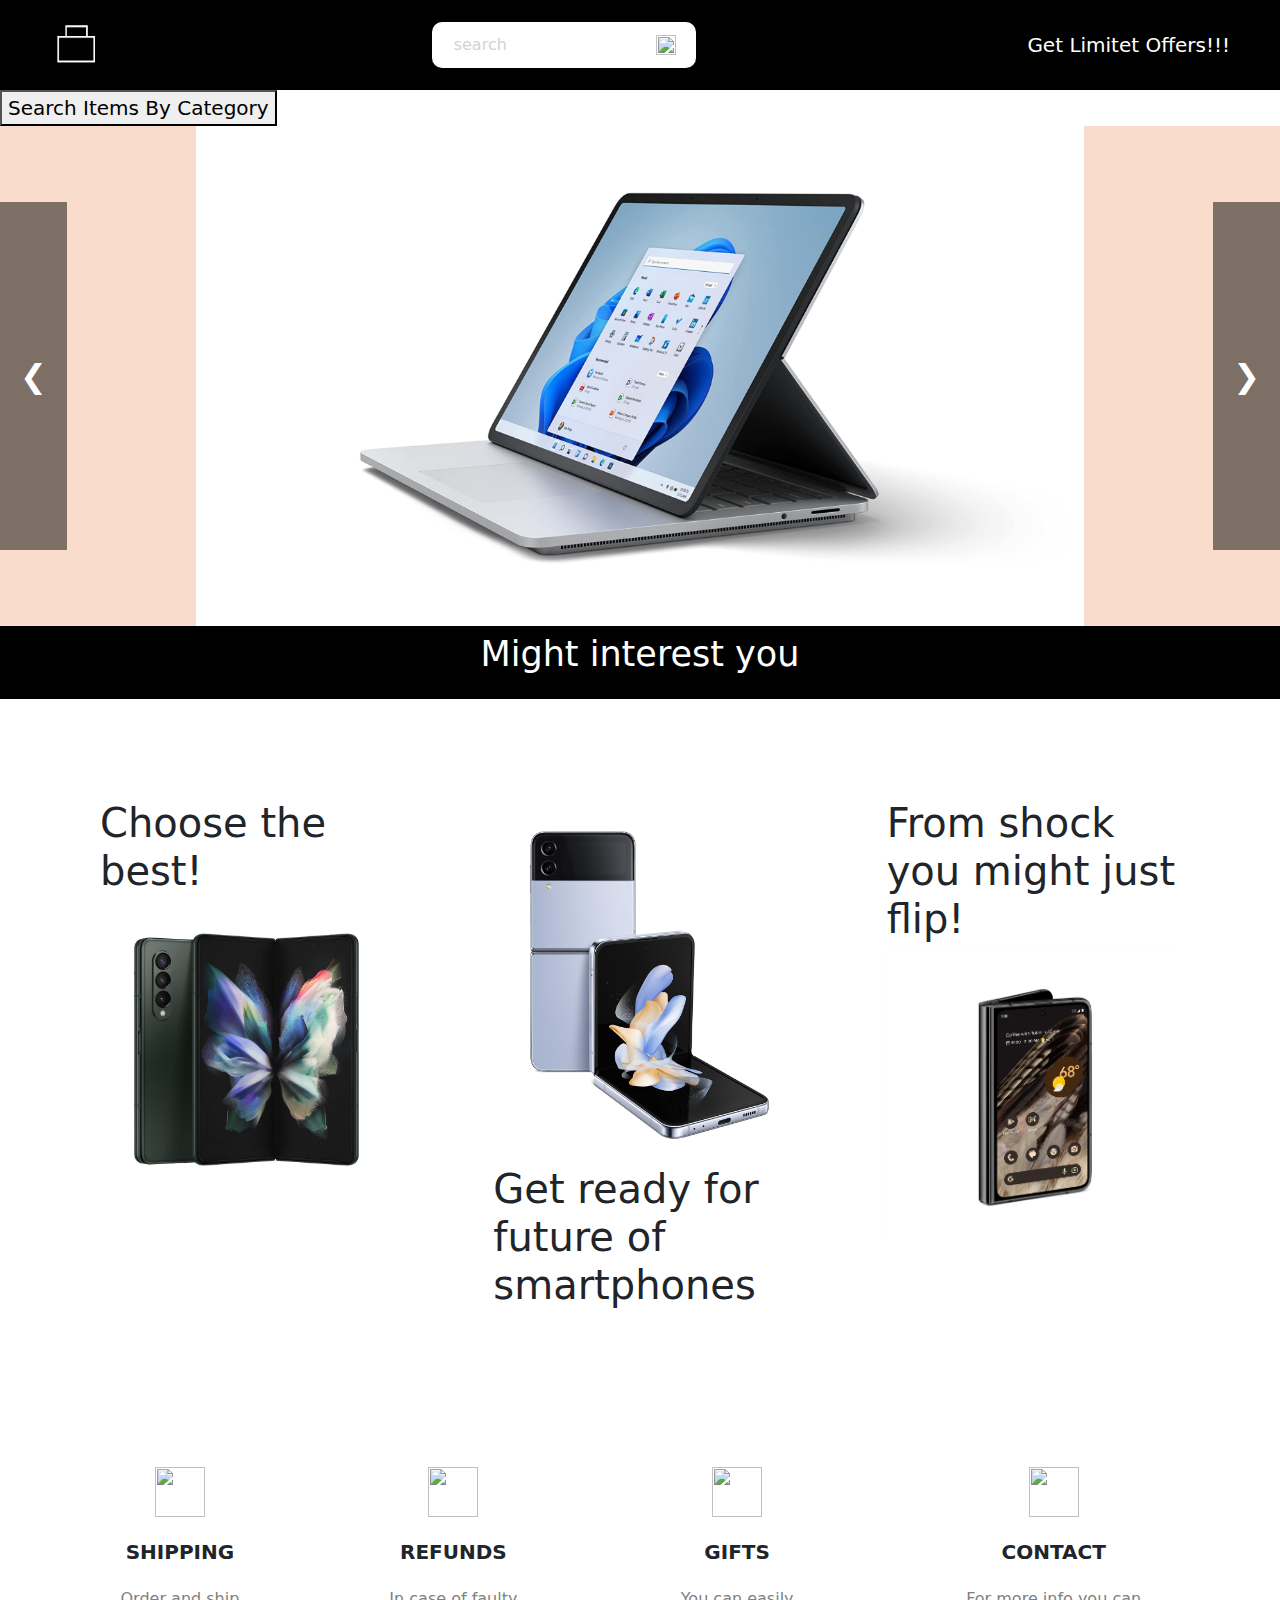
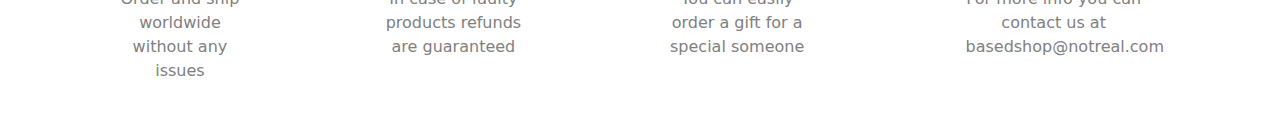
==== step-project/index.html @ f70ba468 "Add files via upload" ====
<html lang="en">
<head>
    <meta charset="UTF-8">
    <meta name="viewport" content="width=device-width, initial-scale=1.0">
    <title>Shopping</title>
    <link rel="stylesheet" type="text/css" href="style.css">

 
     <link href="https://cdn.jsdelivr.net/npm/bootstrap@5.3.3/dist/css/bootstrap.min.css" 
     rel="stylesheet" 
     integrity="sha384-QWTKZyjpPEjISv5WaRU9OFeRpok6YctnYmDr5pNlyT2bRjXh0JMhjY6hW+ALEwIH" 
     crossorigin="anonymous">
 
</head>
<body>

    <nav class="nav1">
        <div class="navTop">
            <div class="navItem">
                <img src="img/1.png" width="50px" height="50px">
            </div>
            <div class="navItem">
                <div class="search">
                    <input type="text" placeholder="search" class="searchInput">
                    <img src="img/searchicon.png" width="20" height="20" class="searchIcon">
                </div>
            </div>
            <div class="navItem">
                <span class="limitedOffer">Get Limitet Offers!!!</span>
            </div>
        </div>

    </nav>



    <button class="categoryBtn" onclick="hideShow()">Search Items By Category</button>
    <div id="dropDownSearch" class="dropDownSearch">
        <div class="buttonSearch">
            <div class="inputLabels">
                <label for="id1">Search for product by name</label>
                <input type="text" placeholder="Search for product by name" class="form-control" id="id1">
                <label for="minPrice">Enter Minimum Price</label>
                <input type="number" placeholder="Enter Minimum Price" class="form-control" id="minPrice">
                <label for="maxPrice">Enter Maximum Price</label>
                <input type="number" placeholder="Enter Maximum Price" class="form-control" id="maxPrice">
                <button class="btn btn-success mt-2" id="search">Search</button>
                <button class="btn btn-clear" id="clear">Clear</button> 
            </div>
    
            <div class="brandButtons">
                <button class="btn btn-apple brand" value="apple">Apple</button>
                <button class="btn btn-xiaomi brand" value="xiaomi">Xiaomi</button>
                <button class="btn btn-samsung brand" value="samsung">Samsung</button>
                <button class="btn btn-asus brand" value="asus">Asus</button>
                <button class="btn btn-honor brand" value="honor">Honor</button>
                <button class="btn btn-oneplus brand" value="oneplus">OnePlus</button>
                <button class="btn btn-lenovo brand" value="lenovo">Lenovo</button>
                <button class="btn btn-hp brand" value="hp">HP</button>
                <button class="btn btn-acer brand" value="acer">Acer</button>
                <button class="btn btn-dell brand" value="dell">Dell</button>
                <button class="btn btn-msi brand" value="msi">MSI</button>
                <button class="btn btn-lg brand" value="lg">LG</button>
            </div>
    
            <section></section>
        
        </div>
    </div>



    <div class="slider">
        <div class="slides">
            <img class="slide" src="img/product1.png" alt="Image #1">
            <img class="slide" src="img/product2.png" alt="Image #2">
            <img class="slide" src="img/product3.png" alt="Image #3">
            <img class="slide" src="img/product4.png" alt="Image #4">
            <img class="slide" src="img/product5.png" alt="Image #5">
        </div>
        <button class="prev" onclick="prevSlide()">&#10094</button>
        <button class="next" onclick="nextSlide()">&#10095</button>
    </div>


    <nav class="nav2">
        <p>Might interest you</p>
    </nav>

    



    </div>


    <div class="advert">
        <div class="advertItem">
            <h1 class="advertTitle">Choose the best!</h1>
            <img src="img/11.jpg"
                alt="" class="advertImg">
        </div>
        <div class="advertItem">
            <img src="img/22.jpg"
                alt="" class="advertImg">
            <h1 class="advertTitle">Get ready for future of smartphones</h1>
        </div>
        <div class="advertItem">
            <h1 class="advertTitle">From shock you might just flip!</h1>
            <img src="img/33.jpg"
                alt="" class="advertImg">
        </div>
    </div>


    <div class="fts">
        <div class="ft">
            <img src="img/111.png" alt="" class="ftIcon">
            <span class="ftTitle">SHIPPING</span>
            <span class="ftDesc">Order and ship worldwide without any issues</span>
        </div>
        <div class="ft">
            <img src="img/222.png" alt="" class="ftIcon">
            <span class="ftTitle">REFUNDS</span>
            <span class="ftDesc">In case of faulty products refunds are guaranteed</span>
        </div>
        <div class="ft">
            <img src="img/333.png" alt="" class="ftIcon">
            <span class="ftTitle">GIFTS</span>
            <span class="ftDesc">You can easily order a gift for a special someone</span>
        </div>
        <div class="ft">
            <img src="img/444.png" alt="" class="ftIcon">
            <span class="ftTitle">CONTACT</span>
            <span class="ftDesc">For more info you can contact us at basedshop@notreal.com</span>
        </div>
    </div>






<script src="app.js"></script>





</body>
</html>
---- step-project/style.css ----
html {
    scroll-behavior: smooth;
  }

body{
    padding: 0;
    margin: 0;
    height: 1500px;
}


.nav1{
    background-color: black;
    color: white;
    padding: 20px 50px;

}

.nav2{
    background-color: rgb(0, 0, 0);
    color: white;
    padding: 2px 5px;
    display: flex;
    justify-content: center;
    align-items: center;
    font-size: 35px;
}

.navTop{
    display: flex;
    align-items: center;
    justify-content: space-between;
}

.search{
    display: flex;
    align-items: center;
    background-color: white;
    padding: 10px 20px;
    border-radius: 10px;
}

.searchInput{
    border: none;
    background-color: transparent;
}

.searchInput::placeholder{
    color: lightgray;
}

.limitedOffer{
    font-size: 20px;
    border-bottom: 2px purple;
    cursor: pointer;
}

.navBottom{
    display: flex;
    align-items: center;
    justify-content: center;
}

.menuItem{
    margin-right: 50px;
    font-weight: 500;
    color: white;
    cursor: pointer;
}

.slider{
    background-color: rgb(250, 220, 205);
    overflow: hidden;
    height: 500px;
}

.sliderWrapper{
    display: flex;
    width: 500vw;
    transition: all 1s ease-in-out;
}

.sliderItem{
    position: relative;
    width: 100vw;
    display: flex;
    align-items: center;
    justify-content: center;
}

.sliderTitle{
    position: absolute;
    top: 10%;
    right: 10%;
    font-size: 50px;
    font-weight: 800;
    text-align: center;
    color: blueviolet;
    z-index: 1;
}

.sliderPrice{
    position: absolute;
    top: 10%;
    left: 10%;
    font-size: 50px;
    font-weight: 400;
    text-align: center;
    color: blueviolet;
    border: 1px solid gray;
    z-index: 1;
}

.buyButton{
    position: absolute;
    top: 50%;
    right: 10%;
    font-size: 30px;
    font-weight: 400;
    color: blueviolet;
    background-color: blue;
    border: 1px solid gray;
    cursor: pointer;
    z-index: 1;
}

.buyButton:hover{
    background-color: white;
    color: black;
}

section {
    display: flex;
    justify-content: space-around;
    gap: 30px;
    flex-wrap: wrap;
}

.btn {
    background-color: #ffffff; 
    border: none;
    color: white;
    padding: 15px 32px;
    text-align: center;
    text-decoration: none;
    display: inline-block;
    font-size: 16px;
    margin: 4px 2px;
    cursor: pointer;
}

.btn-xiaomi {background-color: #f0ad4e !important; color: #000000 !important;} 
.btn-success {background-color: #5cb85c !important;} 
.btn-clear {background-color: #dbdbdb !important; color: #ff261f !important;} 
.btn-apple {background-color: #000000 !important; color: #ffffff !important;}
.btn-samsung {background-color: #3341ff !important; color: #ffffff !important;}
.btn-asus {background-color: #ff3a33 !important; color: #ffffff !important;}
.btn-honor {background-color: #4e6cf0 !important; color: #ffffff !important;} 
.btn-oneplus {background-color: #ff2929 !important; color: #ffffff !important} 
.btn-lenovo {background-color: #dbdbdb !important; color: #ff261f !important;} 
.btn-hp {background-color: #000000 !important; color: #ffffff !important;}
.btn-acer {background-color: #ececec !important; color: #000000 !important;}
.btn-dell {background-color: #3363ff !important; color: #ffffff !important;}
.btn-msi {background-color: #ff3636 !important; color: #ffcf30 !important;} 
.btn-lg {background-color: #3452ff !important; color: #ff3728 !important;} 

.buttonSearch{
    background-color: #000000;
}

.dropDownSearch{
    background-color: rgb(0, 0, 0);
    padding: 50px 10px;
    margin: 20px 0px;
    height: 1000;
    display: none;
}

section{
    size: 50px;
}

.brandButtons{
    margin-top: 50px;
    display: flex;
    align-items: center;
    justify-content: center;
    gap: 10px;
}

section{
    margin-top: 100px;
    height: 50px;
}

.categoryBtn{
    font-size: 20px;
}

.fts{
    display: flex;
    align-items: center;
    justify-content: space-between;
    padding: 50px;
}

.ft{
    display: flex;
    flex-direction: column;
    align-items: center;
    text-align: center;
}

.ftIcon{
    width: 50px;
    height: 50px;
}

.ftTitle{
    font-size: 20px;
    font-weight: 600;
    margin: 20px;
}

.ftDesc{
    color: gray;
    width: 50%;
    height: 100px;
}


.slider{
    display: flex;
    justify-content: center;
    align-items: center;

    position: relative;
    width: 100%;
    margin: auto;
    overflow: hidden;
}
.slider img{
    width: 100%;
    height: 100%;
    display: none;
}
img.displaySlide{
    display: block;
    animation-name: fade;
    animation-duration: 1.5s;
}
.slider button{
    position: absolute;
    top: 50%;
    transform: translateY(-50%);
    font-size: 2rem;
    padding: 150px 20px;
    background-color: hsla(0, 0%, 0%, 0.5);
    color: white;
    border: none;
    cursor: pointer;
}
.prev{
    left: 0;
}
.next{
    right: 0;
}
@keyframes fade {
    from {opacity: .5}
    to {opacity: 1}
}




  .product {
    height: 100vh;
    background-color: whitesmoke;
    position: relative;
  }
  
  .productDetails {
    position: absolute;
    top: 10%;
    right: 0;
    width: 40%;
    padding: 50px;
  }
  
  .productTitle {
    font-size: 75px;
    font-weight: 900;
  }
  
  .productDesc {
    font-style: 24px;
    color: gray;
  }
  
  .colors,
  .sizes {
    display: flex;
    margin-bottom: 20px;
  }
  
  .color {
    width: 32px;
    height: 32px;
    border-radius: 5px;
    background-color: rgb(250, 220, 205);
    margin-right: 10px;
    cursor: pointer;
  }
  
  .color:last-child {
    background-color: rgb(44, 76, 112);
  }
  
  .size {
    padding: 5px 20px;
    border: 1px solid black;
    margin-right: 10px;
    cursor: pointer;
    font-size: 20px;
  }
  
  .productButton {
    float: right;
    padding: 10px 20px;
    background-color: black;
    color: white;
    font-weight: 600;
    cursor: pointer;
  }
  
  .productButton:hover {
    background-color: white;
    color: black;
  }
  
  .advert {
    padding: 50px;
    display: flex;
  }
  
  .advertItem {
    flex: 1;
    padding: 50px;
  }
  
  .advertImg {
    width: 100%;
  }
  
  .gamerz {
    display: flex;
  }
  
  .gadd {
    flex: 1;
    background-color: black;
    color: white;
    display: flex;
    flex-direction: column;
    align-items: center;
    justify-content: center;
    text-align: center;
  }
  
  .nsImg {
    width: 100%;
    height: 500px;
  }
  
  .nsTitle {
    font-size: 40px;
  }
  
  .nsButton {
    padding: 15px;
    font-weight: 600;
    cursor: pointer;
  }
  
  footer {
    display: flex;
  }
  
  .fLeft {
    flex: 2;
    display: flex;
    justify-content: space-between;
    padding: 50px;
  }
  
  .fMenuTitle {
    font-size: 16px;
  }
  
  .fList {
    padding: 0;
    list-style: none;
  }
  
  .fListItem {
    margin-bottom: 10px;
    color: gray;
    cursor: pointer;
  }
  
  .fRight {
    flex: 1;
    padding: 50px;
    display: flex;
    flex-direction: column;
    justify-content: space-between;
  }
  
  .fInput {
    padding: 5px;
  }
  
  .fButton {
    padding: 5px;
    background-color: black;
    color: white;
  }
  
  .fIcons{
    display: flex;
  }
  
  .fIcon{
    width: 20px;
    height: 20px;
    margin-right: 10px;
  }
  
  @media screen and (max-width:480px) {
    nav{
      padding: 20px;
    }
  
    .search{
      display: none;
    }
  
    .navBottom{
      flex-wrap: wrap;
    }
  
    .menuItem{
      margin: 20px;
      font-weight: 700;
      font-size: 20px;
    }
  
  
    .sliderPrice{
      top: unset;
      bottom: -50;
      left: 0;
      background-color: lightgrey;
    }
  
    .buyButton{
      right: 0;
      top: 0;
    }
  
    .fts{
      flex-direction: column;
    }
  
    .product{
      clip-path: none ;
      display: flex;
      flex-direction: column;
      align-items: center;
    }
  
    .productImage{
        overflow: hidden;
    }
  
    .productDetails{
      width: 100%;
      padding: 0;
      display: flex;
      flex-direction: column;
      align-items: center;
      text-align: center;
      position: relative;
      top: 0;
    }
  
    .productTitle{
      font-size: 50px;
      margin: 0;
    }
  
    .advert{
      display: none;
    }
  
    .gamerz{
      flex-direction: column;
    }
  
    .gadd:nth-child(2){
      padding: 50px;
    }
  
    footer{
      flex-direction: column;
      align-items: center;
    }
  
    .fLeft{
      padding: 20px;
      width: 90%;
    }
  
    .fRight{
      padding: 20px;
      width: 90%;
      align-items: center;
      background-color: whitesmoke;
    }
  
  }
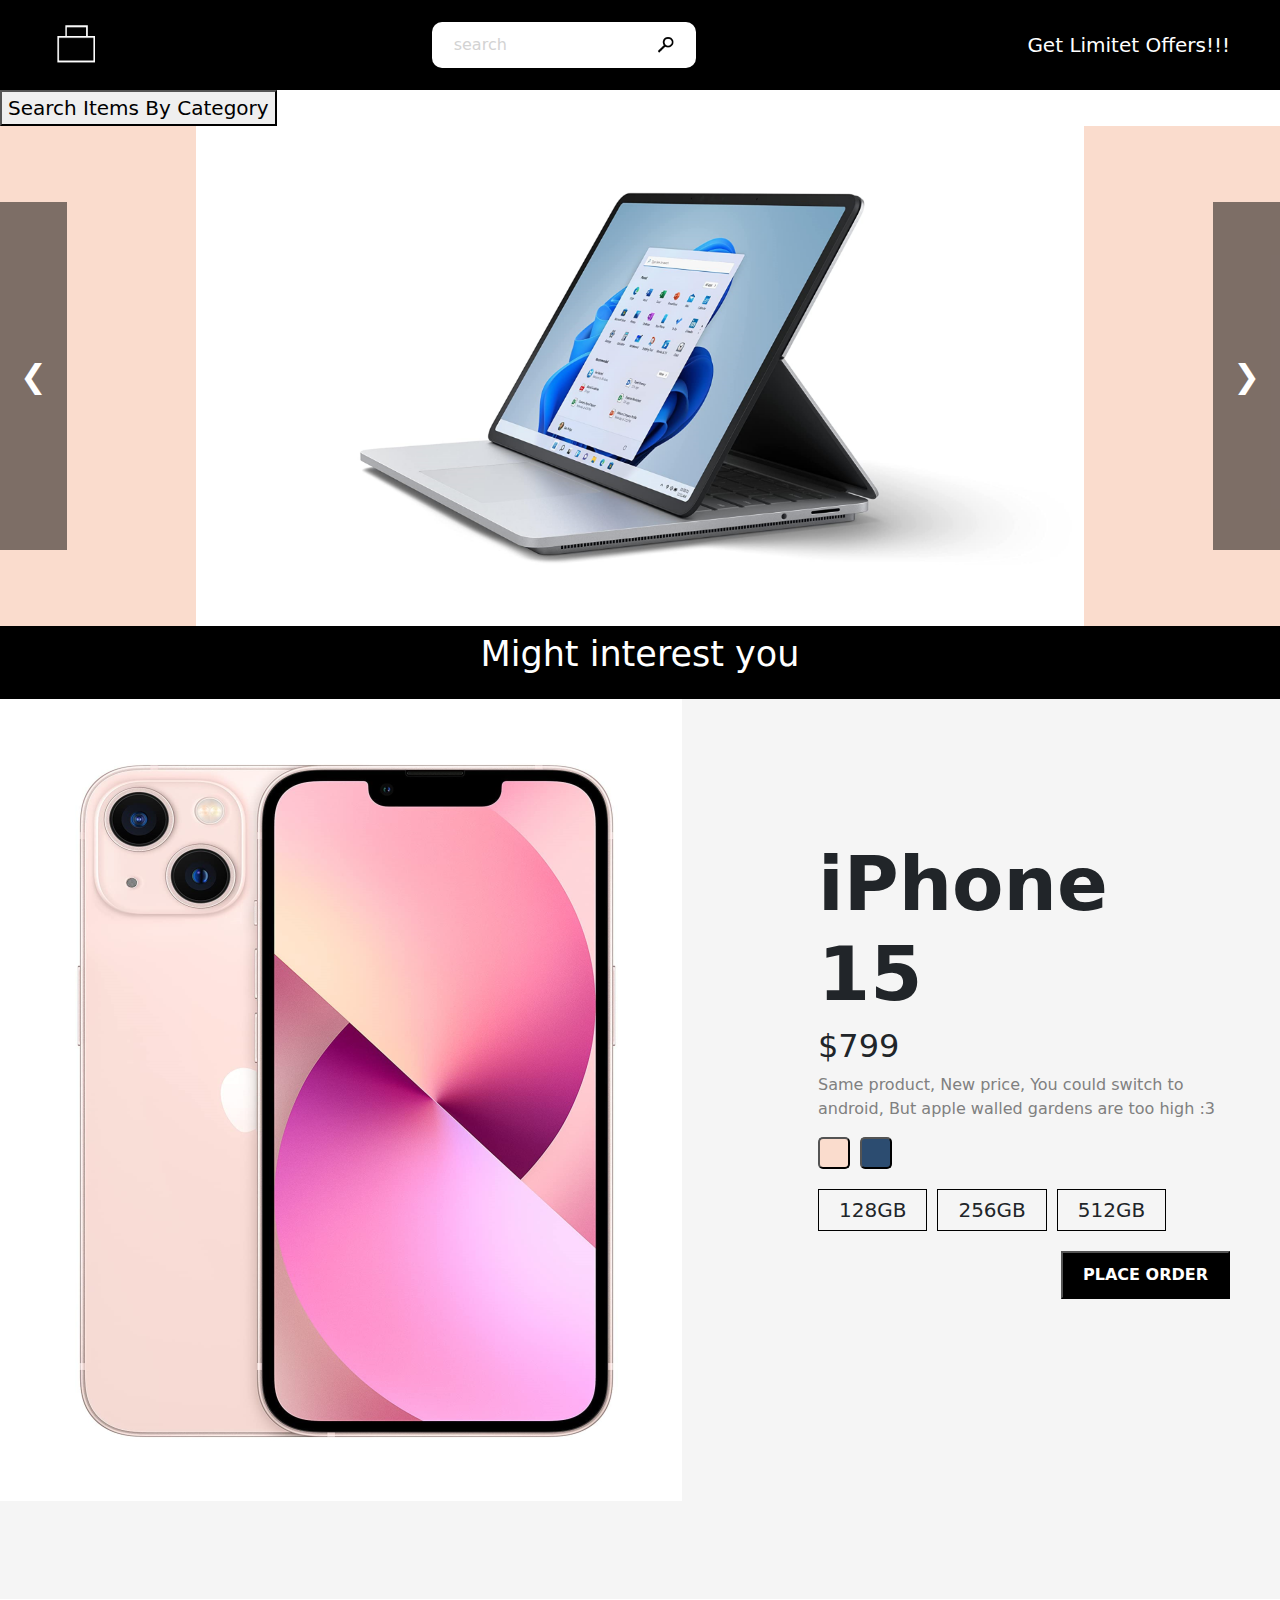
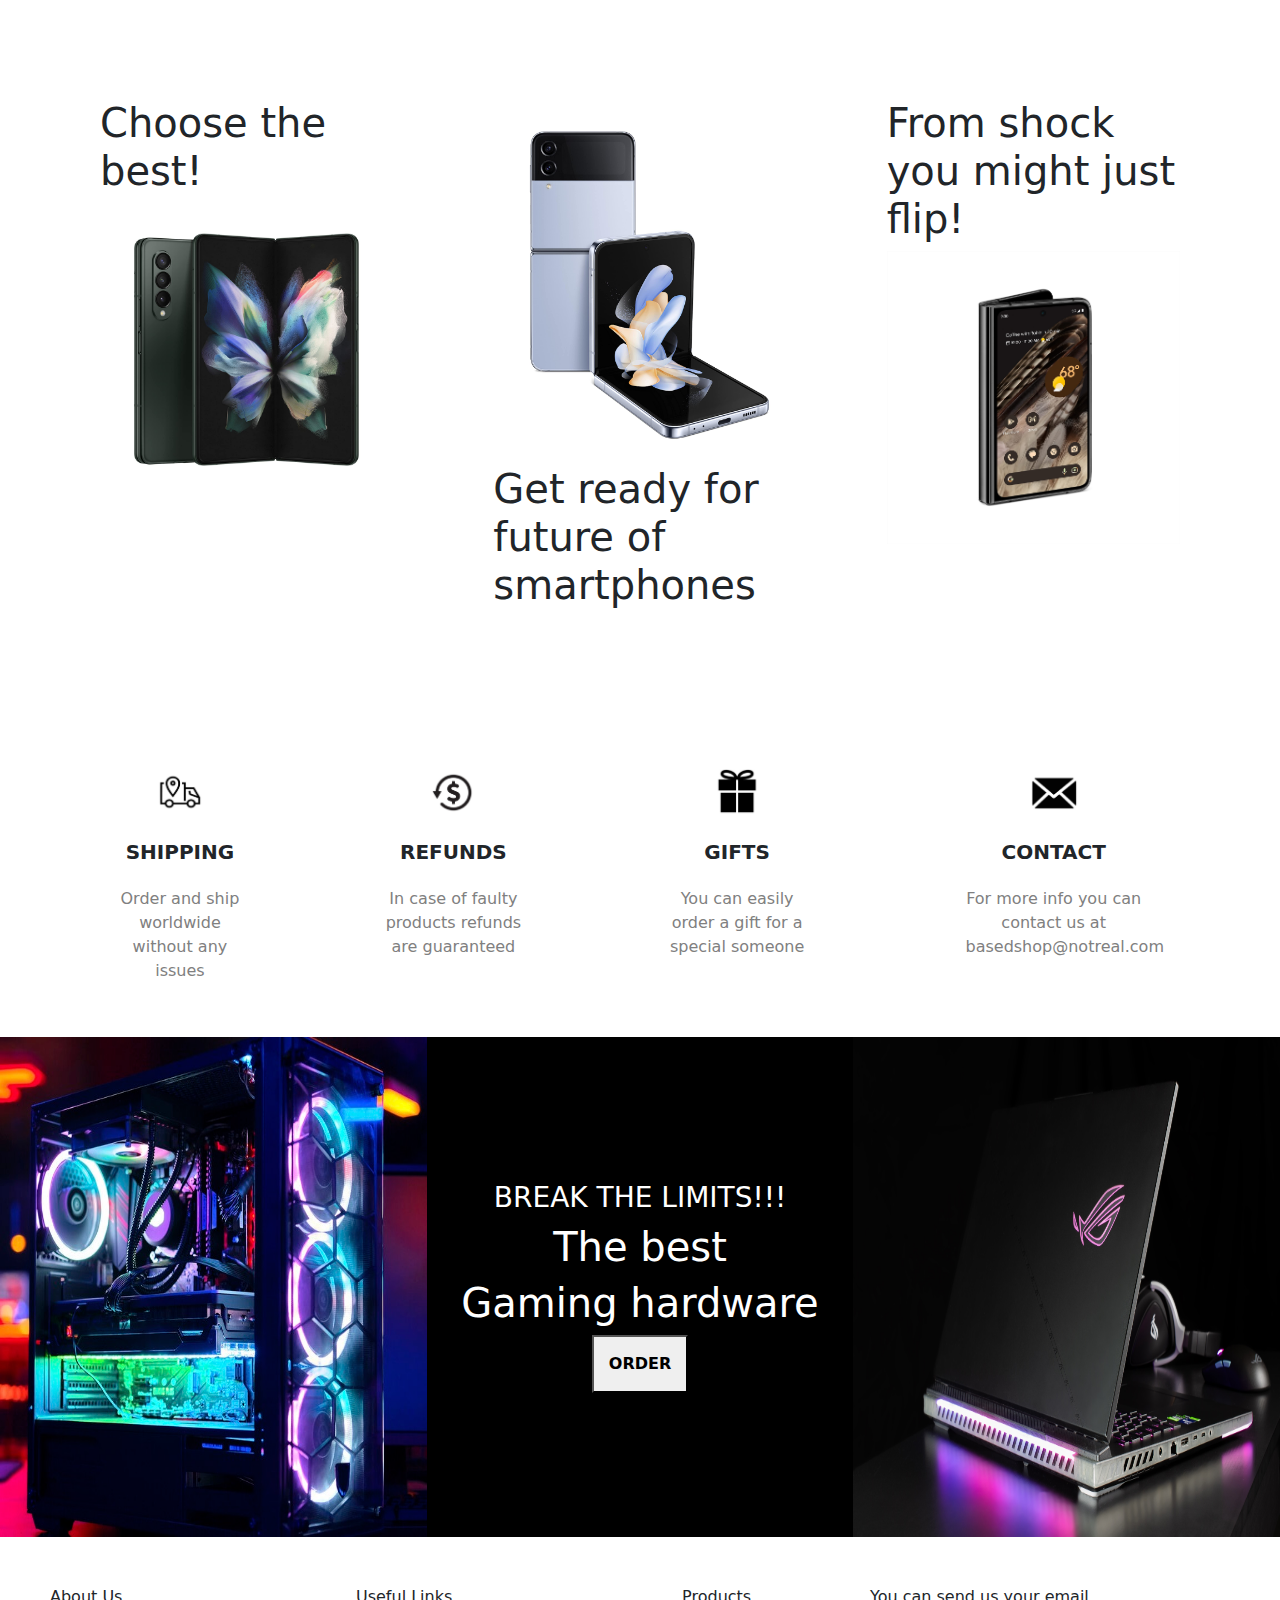
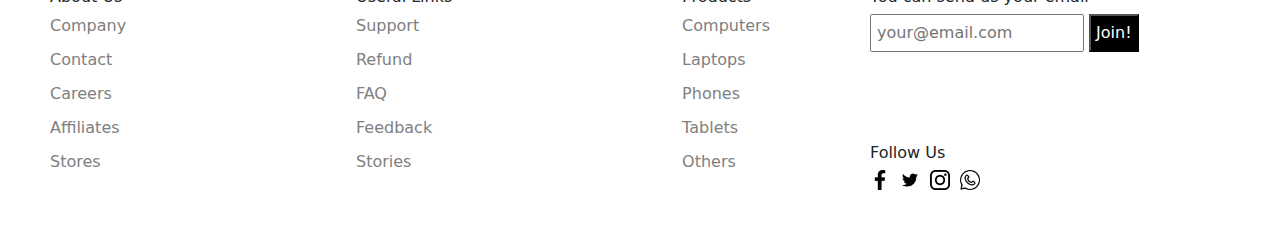
==== commit 36a7ecab: "Add files via upload" ====
--- a/step-project/index.html
+++ b/step-project/index.html
@@ -88,6 +88,24 @@
     </nav>
 
     
+    <div class="product" id="product">
+        <img src="img/iphone1.png" alt="" class="productImage" id="productImage">
+        <div class="productDetails">
+            <h1 class="productTitle">iPhone 15</h1>
+            <h2 class="productPrice">$799</h2>
+            <p class="productDesc">Same product, New price, You could switch to android, But apple walled gardens are too high :3</p>
+            <div class="colors">
+                <button class="color" id="color1"></button>
+                <button class="color" id="color2"></button>
+            </div>
+            <div class="sizes">
+                <div class="size">128GB</div>
+                <div class="size">256GB</div>
+                <div class="size">512GB</div>
+            </div>
+            <button class="productButton">PLACE ORDER</button>
+        </div>
+    </div>
 
 
 
@@ -140,6 +158,81 @@
 
 
 
+    <div class="gamerz">
+        <div class="gadd">
+            <img src="img/comp1.jpg"
+                alt="" class="nsImg">
+        </div>
+        <div class="gadd">
+            <h3 class="nsTitleSm">BREAK THE LIMITS!!!</h3>
+            <h1 class="nsTitle">The best</h1>
+            <h1 class="nsTitle">Gaming hardware</h1>
+            <a href="#nav">
+                <button class="nsButton">ORDER</button>
+            </a>
+        </div>
+        <div class="gadd">
+            <img src="img/comp2.jpg"
+                alt="" class="nsImg">
+        </div>
+    </div>
+
+
+
+
+    <footer>
+        <div class="fLeft">
+            <div class="fMenu">
+                <h1 class="fMenuTitle">About Us</h1>
+                <ul class="fList">
+                    <li class="fListItem">Company</li>
+                    <li class="fListItem">Contact</li>
+                    <li class="fListItem">Careers</li>
+                    <li class="fListItem">Affiliates</li>
+                    <li class="fListItem">Stores</li>
+                </ul>
+            </div>
+            <div class="fMenu">
+                <h1 class="fMenuTitle">Useful Links</h1>
+                <ul class="fList">
+                    <li class="fListItem">Support</li>
+                    <li class="fListItem">Refund</li>
+                    <li class="fListItem">FAQ</li>
+                    <li class="fListItem">Feedback</li>
+                    <li class="fListItem">Stories</li>
+                </ul>
+            </div>
+            <div class="fMenu">
+                <h1 class="fMenuTitle">Products</h1>
+                <ul class="fList">
+                    <li class="fListItem">Computers</li>
+                    <li class="fListItem">Laptops</li>
+                    <li class="fListItem">Phones</li>
+                    <li class="fListItem">Tablets</li>
+                    <li class="fListItem">Others</li>
+                </ul>
+            </div>
+        </div>
+        <div class="fRight">
+            <div class="fRightMenu">
+                <h1 class="fMenuTitle">You can send us your email</h1>
+                <div class="fMail">
+                    <input type="text" placeholder="your@email.com" class="fInput">
+                    <button class="fButton">Join!</button>
+                </div>
+            </div>
+            <div class="fRightMenu">
+                <h1 class="fMenuTitle">Follow Us</h1>
+                <div class="fIcons">
+                    <img src="img/facebook.png" alt="" class="fIcon">
+                    <img src="img/twitter.png" alt="" class="fIcon">
+                    <img src="img/instagram.png" alt="" class="fIcon">
+                    <img src="img/whatsapp.png" alt="" class="fIcon">
+                </div>
+            </div>
+        </div>
+    </footer>
+    
 
 <script src="app.js"></script>
 
